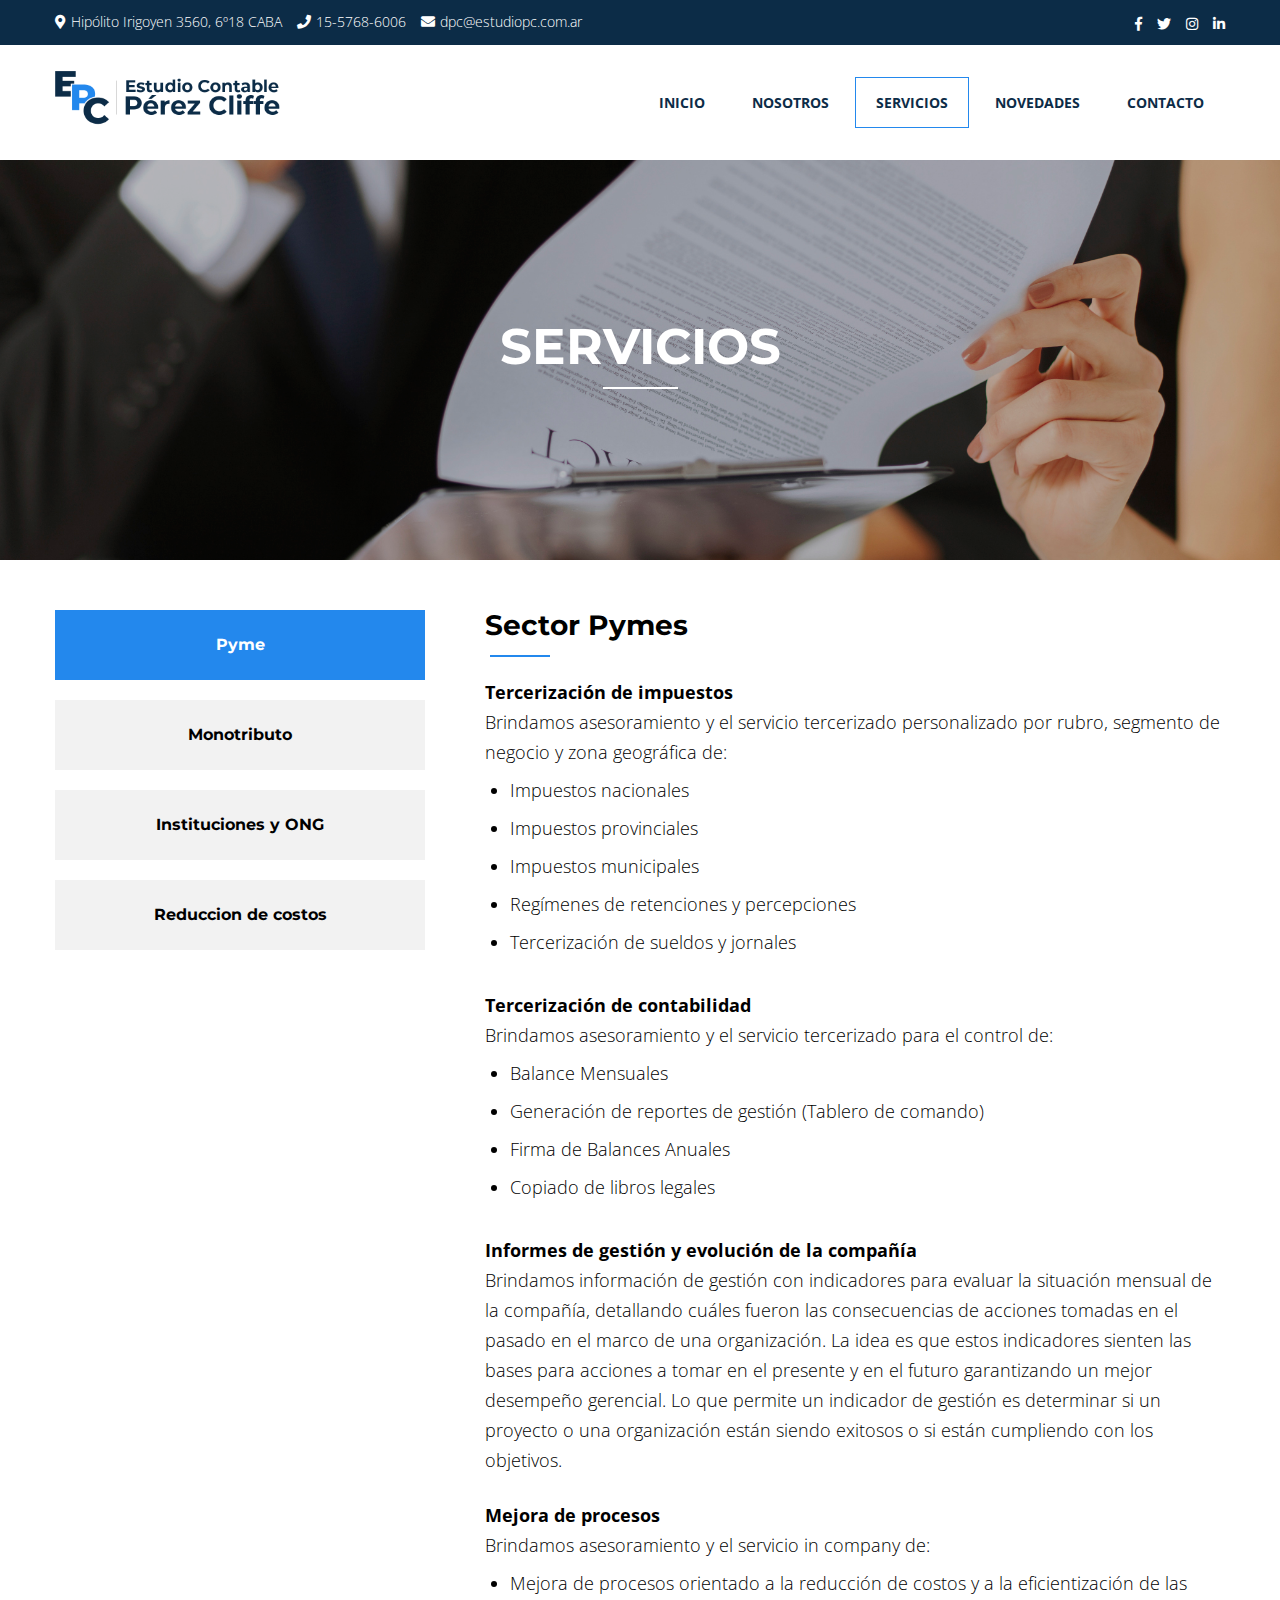
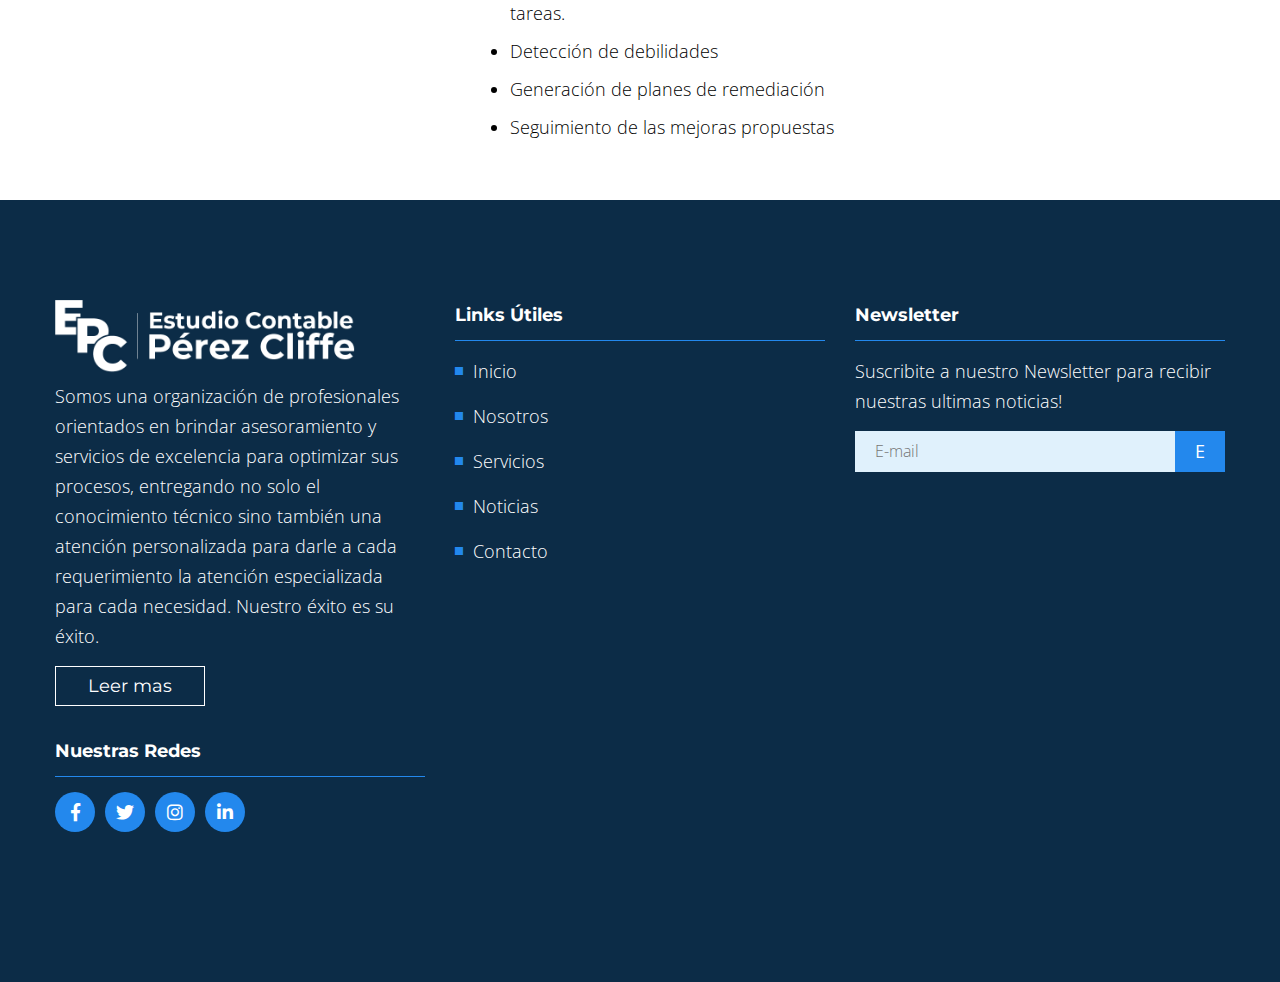
==== servicios.html @ 59e6fc66 "U" ====
<!DOCTYPE html>
<html lang="es">
<head>
    <meta charset="UTF-8">

    <meta name="viewport" content="width=device-width, initial-scale=1.0, maximum-scale=1.0, user-scalable=no, minimal-ui">
    <meta http-equiv="X-UA-Compatible" content="ie=edge">
    <link rel="stylesheet" type="text/css" href="assets/css/normalize.css">
    <link rel="stylesheet" type="text/css" href="assets/css/reset-styles.css">  
    <link rel="stylesheet" type="text/css" href="assets/css/styles.css">
    <link href="https://fonts.googleapis.com/css?family=Montserrat:400,700" rel="stylesheet">
    <link href="https://fonts.googleapis.com/css?family=Open+Sans:300,400,700" rel="stylesheet">
    <link rel="stylesheet" href="assets/fonts/font-awesome/css/all.css">
    <link rel="icon" href="assets/img/favicon.png">
    <title>Novedades | Estudio Contable Pérez Cliffe</title>
</head>
<body>

    <!--**************************************************
                        TOPBAR
    ******************************************************-->
    <div class="topbar" id="top">
        <div class="container">
            <div class="topbar-content">
                <ul class="topbar-contact">
                    <li><i class="fas fa-map-marker-alt"></i>Hipólito Irigoyen 3560, 6º18 CABA</li>
                    <li><i class="fas fa-phone"></i>15-5768-6006</li>
                    <li><i class="fas fa-envelope"></i>dpc@estudiopc.com.ar</li>
                </ul>
                <ul class="topbar-social">
                    <li><a href="#"><i class="fab fa-facebook-f"></i></a></li>
                    <li><a href="#"><i class="fab fa-twitter"></i></a></li>
                    <li><a href="#"><i class="fab fa-instagram"></i></a></li>
                    <li><a href="#"><i class="fab fa-linkedin-in"></i></a></li>
                </ul>
            </div>
        </div>
    </div> 
 

     <!--**************************************************
                            HEADER
    	******************************************************-->
    
    <header class="nav">
        <div class="container">
            <div class="header-content">
                <div class="header-logo">
                    <a href="index.html"><img src="assets/img/logo.png" alt="logo"></a>                    
                </div>
                <div id="trigger" class="menu-btn">
                    <i class="fas fa-bars"></i>
                </div>
                

                <nav class="nav-desk">
                    <ul>
                        <li><a href="index.html #top">Inicio</a></li>
                        <li><a href="index.html #nosotros">Nosotros</a></li>
                        <li class="active"><a href="index.html #servicios">Servicios</a></li>
                        <li><a href="index.html #novedades" >Novedades</a></li>
                        <li><a href="index.html #contacto">Contacto</a></li>
                    </ul>
                </nav>
            </div>
        </div>
    </header>

    <nav class="nav-phone">
        <ul>
            <li><a href="index.html #top">Inicio</a></li>
            <li><a href="index.html #nosotros" >Nosotros</a></li>
            <li><a href="index.html #servicios">Servicios</a></li>
            <li><a href="index.html #novedades">Novedades</a></li>
            <li><a href="index.html #contacto" >Contacto</a></li>
        </ul>
    </nav>
    <!--**************************************************
                              MAIN
    	******************************************************-->
    <main>
        <div class="service-page-title-bg">
            <div class="container">
                <div class="page-title">
                    <h1>Servicios</h1>
                    <div class="page-title-line"></div>
                </div>
            </div>
        </div>

        <section class="section-space-news-page">
            <div class="container">
                <div class="service-page-content">
                    <div class="service-selector">
                        <ul class="service-tabs">
                            <li><a href="#tab1">Pyme</a></li>
                            <li><a href="#tab2">Monotributo</a></li>
                            <li><a href="#tab3">Instituciones y ONG</a></li>
                            <li><a href="#tab4">Reduccion de costos</a></li>
                        </ul>
                    </div>

                    <div class="articles-content">                    
                        <article id="tab1">
                            <div class="sector-title">
                                <h2>Sector Pymes</h2>
                                <div class="sector-page-title-line"></div>
                            </div>

                            <div class="sector-page-text">
                                <div>
                                    <p><strong>Tercerización de impuestos<br></strong></p>
                                    <p>Brindamos asesoramiento y el servicio tercerizado personalizado por rubro,
                                    segmento de negocio y zona geográfica de:
                                    </p>
                                    <ul>
                                        <li>Impuestos nacionales</li>
                                        <li>Impuestos provinciales</li>
                                        <li>Impuestos municipales</li>
                                        <li>Regímenes de retenciones y percepciones</li>
                                        <li>Tercerización de sueldos y jornales</li>
                                    </ul>
                                </div>   

                                <div>
                                    <p><strong>Tercerización de contabilidad<br></strong></p>
                                    <p>Brindamos asesoramiento y el servicio tercerizado para el control de:</p>
                                    <ul>
                                        <li>Balance Mensuales</li>
                                        <li>Generación de reportes de gestión (Tablero de comando)</li>
                                        <li>Firma de Balances Anuales</li>
                                        <li>Copiado de libros legales</li>
                                    </ul>
                                </div>

                                <div>
                                    <p><strong>Informes de gestión y evolución de la compañía<br></strong></p>
                                    <p>Brindamos información de gestión con indicadores para evaluar la situación mensual de la compañía, detallando cuáles fueron las consecuencias de acciones tomadas en el pasado en el marco de una organización. La idea es que estos indicadores sienten las bases para acciones a tomar en el presente y en el futuro garantizando un mejor desempeño gerencial.
                                    Lo que permite un indicador de gestión es determinar si un proyecto o una organización están siendo exitosos o si están cumpliendo con los objetivos.
                                    </p>                          
                                </div>   

                                <div>
                                    <p><strong>Mejora de procesos<br></strong></p>
                                    <p>Brindamos asesoramiento y el servicio in company de:</p> 
                                    <ul>
                                        <li>Mejora de procesos orientado a la reducción de costos y a la eficientización de las tareas.</li>
                                        <li>Detección de debilidades</li>
                                        <li>Generación de planes de remediación</li>
                                        <li>Seguimiento de las mejoras propuestas</li>
                                    </ul>
                                </div> 




                            </div>
                        </article>


                        <article id="tab2">
                            <div class="sector-title">
                                <h2>Sector Monotributo</h2>
                                <div class="sector-page-title-line"></div>
                            </div>
                            <div class="sector-page-text">
                                <div>
                                    <p>Brindamos atención personalizada y especializada en todos los temas concernientes a la problemática del monotributista en Argentina.</p>
                                    <ul>
                                        <li>Altas y recategorizaciones</li>
                                        <li>Liquidación de impuestos</li>
                                        <li>Atención de inspecciones</li>
                                    </ul>
                                </div>                           
                            </div>
                        </article>

                        <article id="tab3">
                            <div class="sector-title">
                                <h2>Sector Instituciones y ONG</h2>
                                <div class="sector-page-title-line"></div>
                            </div>
                            <div class="sector-page-text">                               
                                <div>
                                    <p>Brindamos un servicio especializado en la atención de entidades y organismos sin fines de lucro, ofreciendo los siguientes servicios</p>
                                    <ul>
                                        <li>Altas de instituciones</li>
                                        <li>Balances anuales</li>
                                        <li>Presentaciones</li>  
                                        <li>Informes de gestión de la evolución de la organización</li> 
                                    </ul>
                                </div>                           
                            </div>    
                        </article>

                        <article id="tab4">
                            <div class="sector-title">
                                <h2>Sector Reduccion de Costos</h2>
                                <div class="sector-page-title-line"></div>
                            </div>
                            <div class="sector-page-text">                       
                                <div>
                                    <ul>
                                        <li>Revisión de auditoría interna con orientación a la reducción de costos ocultos de la operación diaria. Efectividad comprobable en 60 días.</li>
                                        <li>Reducción del gasto mensual de Cargas Sociales. Efectividad comprobable en 40 días.</li>
                                    </ul>
                                </div>                           
                            </div>    
                        </article>
                    </div>  
                </div>      
                
            </div>
        </section> 

    </main>

    <!--**************************************************
                              FOOTER
        ******************************************************-->    

    <footer class="footer section-space">
        <div class="container">
            <div class="footer-content">
                <div class="footer-about">
                    <img src="assets/img/logo-footer.png" alt="logo-footer">
                    <p class="footer-p">Somos una organización de profesionales orientados en brindar asesoramiento y servicios de excelencia para optimizar sus procesos, entregando no solo el conocimiento técnico sino también una atención personalizada para darle a cada requerimiento la atención especializada para cada necesidad. Nuestro éxito es su éxito.</p>
                    <a href="#" class="footer-more-btn">Leer mas</a>
                </div>

                <div class="footer-nav">
                    <h5 class="footer-title">Links Útiles</h5>
                    <div class="footer-title-line"></div>
                    <ul>
                        <li><i class="fas fa-square-full"></i><a href="#top">Inicio</a></li>
                        <li><i class="fas fa-square-full"></i><a href="#nosotros">Nosotros</a></li>
                        <li><i class="fas fa-square-full"></i><a href="#servicios">Servicios</a></li>
                        <li><i class="fas fa-square-full"></i><a href="#noticias">Noticias</a></li>
                        <li><i class="fas fa-square-full"></i><a href="#contacto">Contacto</a></li>
                    </ul>
                </div>

                <div class="footer-suscribe">
                    <h5 class="footer-title">Newsletter</h5>
                    <div class="footer-title-line"></div>
                    <p class="footer-p">Suscribite a nuestro Newsletter para recibir nuestras ultimas noticias!</p>
                    <form action="#" method="post" class="footer-email">
                        <input type="text" name="email" value="" required placeholder="E-mail" class="input-form-place input-form-mail">
                        <input type="submit" name="enviar" value="E" class="input-form-send">                        
                    </form>
                </div>

                <div class="footer-social">
                    <h5 class="footer-title">Nuestras Redes</h5>
                    <div class="footer-title-line"></div>
                    <ul>
                        <a href=""><li><i class="fab fa-facebook-f"></i></li></a>
                        <a href=""><li><i class="fab fa-twitter"></i></li></a>
                        <a href=""><li><i class="fab fa-instagram"></i></li></a>
                        <a href=""><li><i class="fab fa-linkedin-in"></i></li></a>
                    </ul>
                </div>
            </div>            
        </div>
    </footer>

    <script src="assets/js/jquery-3.3.1.js"></script>
    <script src="assets/js/slidereveal.js"></script>
    <script src="assets/js/main.js"></script>

</body>
</html>
---- assets/css/styles.css ----
/*================== GENERAL STYLES ===================*/
*{
    -webkit-box-sizing: border-box;
    -moz-box-sizing: border-box;
    box-sizing: border-box;
}

body, p{
    font-family: 'Open Sans', sans-serif;
    font-size: 16px;
    line-height: 25px;
    font-weight: 300;
}

h1,h2,h3,h4,h5,a{
    font-family: 'Montserrat', sans-serif;
    font-weight: 700;
}

a{
    text-decoration: none;
}

strong{
    font-weight: bold;
}

input, textarea {
    -webkit-appearance: none;
    -webkit-border-radius: 0;
    border-radius: 0;
}

.container{
    max-width: 480px;
    margin-right: auto;
    margin-left: auto;
    padding-left: 15px;
    padding-right: 15px;
}

.section-space{
    padding: 40px 0 80px 0;
}

.section-title h2{
    font-size: 24px;
    text-align: center;
}

.title-line{
    border: 1px solid #2388ED;
    width: 40px;
    margin-left: auto;
    margin-right: auto;
    margin-top: 15px;
    margin-bottom: 30px;
}

.section-description{
    margin-bottom: 15px;
    text-align: center;
}

.btn-more-border{
    display: flex;
    align-items: center;
    justify-content: center;
    border: 2px solid #2388ED;
    width: 150px;
    height: 40px;    
}

.btn-more-solid{
    display: flex;
    align-items: center;
    justify-content: center;
    background-color: #2388ED;
    font-size: 16px;
    font-weight: 700;
    width: 150px;
    height: 40px;
    text-transform: uppercase;
    color: #fff;
}

.bg-grey{
    background-color: rgba(0,0,0,0.02);
}

@media screen and (min-width: 768px){
    .container{
        max-width: none;
        width: 768px;
    }
}

@media screen and (min-width: 992px){
    .container{
        width: 992px;
    }

    .section-space{
        padding: 80px 0 120px 0; 
    }

    .section-title h2{
        font-size: 36px; 
    }
    
    .title-line{
        width: 50px;
        margin-top: 30px;
        margin-bottom: 40px;
    }

    .section-description{
        margin-bottom: 50px;
    }
}

@media screen and (min-width: 1200px){
    body, p{
        font-size: 18px;
        line-height: 30px;
    }

    .container{
        width: 1200px;
    }

    .section-space{
        padding: 100px 0 150px 0;
    }

    .section-title h2{
        font-size: 50px;
    }
    
    .title-line{
        width: 75px;
        margin-bottom: 60px;
    }

    .btn-more-border, .btn-more-solid{
        width: 270px;
        height: 50px;    
    }
}

/*================== TOPBAR ===================*/

.topbar{
    display:none;
}

.topbar-social a{
    font-weight: 400;
}

@media screen and (min-width: 768px){
    .topbar{
        background-color: #0C2C47;
        display:inline-block;
        width: 100%;
        height: 40px;
        display: flex;
        align-items: center;             
    }
    
    .topbar-content{
        display: flex;
        flex-direction: row;
        justify-content: space-between;       
    }
    
    .topbar-contact, .topbar-social{
        display: flex;
        flex-direction: row;
    }

    .topbar-contact li, .topbar-social li i{
        color: #fff;
        font-size: 14px;
    }

    .topbar-contact li{
        margin-right: 15px;
    }

    .topbar-contact li i{
        margin-right: 5px;
    }

    .topbar-social li i{
        margin-left: 15px;
    }
}

@media screen and (min-width: 768px){
    .topbar{
        height: 45px;                    
    }
}

/*================== HEADER ===================*/

/*EN VERSION CELULAR ESTA TODO NORMAL, LA ALTURA DEL HEADER ES CONTROLADA POR EL ".HEADER-CONTENT", TODO CAMBIA A LOS 768PX; DONDE LA ALTURA VA A SER CONTROLADA POR "HEADER"*/

header{
    width: 100%;
    background: #fff;
}

.header-content{
    width: 100%;
    height: 80px;
    display: flex;
    flex-direction: row;
    align-items: center;
    justify-content: space-between;
}

.header-logo img{
    width: 150px
}

.menu-btn i{
    font-size: 30px;
    color: #2388ED;
    cursor: pointer;
}

.nav-phone ul{
    background: #0C2C47;
    height: 100%;
    width: 100%;
    padding-top: 30px;
 }
  
.nav-phone li{
    border-bottom: 1px solid rgba(255,255,255,0.3);
}

.nav-phone li:last-child{
    border-bottom: 1px solid rgba(255,255,255,0)
}

.nav-phone ul li a{
    font-size: 16px;
    font-family: 'Open Sans', sans-serif;
    font-weight: 700;
    color: #fff;
    display: block;
    padding: 15px 0;
    padding-left: 20px;
    transition: all .5s;
    text-transform: uppercase;
}

.nav-desk{
    display: none;
}

@media screen and (min-width: 768px){
    header{
        height: 100px;
        display: flex;
        align-items: center;
        transition: all 0.5s;
    }

    .header-content{
        height: 100%;
    }

    .header-logo img{
        width: 225px
    }
}

@media screen and (min-width: 992px){

    header{
        height: 115px;
    }
    /*.header-content{
        height: 115px;
    }*/

    .menu-btn i{
        display: none;
    }

    .nav-desk{
        display: inline-block;
    }

    .nav-desk ul{
        display: flex;
        flex-direction: row;
    }

    .nav-desk ul li{
        margin-left: 5px;
    }

    .nav-desk ul li a{
        font-size: 14px;
        font-family: 'Open Sans', sans-serif;
        color: #0C2C47;
        text-transform: uppercase;
        padding: 15px 20px;
        transition: all 0.5s;
        border: 1px solid rgba(35, 136, 237, 0);
    }

    .nav-desk ul li a:hover{
        background-color: aliceblue;
       /* border: 1px solid #2388ED;*/
    }

    .active>a{
        border: 1px solid rgba(35, 136, 237, 1)!important;    
    }
}

.sticky {
    position: fixed;
    width: 100%;
    left: 0;
    top: 0;
    z-index: 100;
    border-top: 0;
    height: 80px;
    box-shadow: 0 2px 10px rgba(0,0,0,0.08);
}

/*================== SLIDER ===================*/

.slide-bg{
    background: url('../img/slides/slide-bg.jpg');
    width: 100%;
    height: 480px;
    background-position: center;
    background-size: cover;
    display: flex;
    align-items: center;
    justify-content: center;
}

.slide-bg-content{
    display: flex;
    flex-direction: column;
    align-items: center;
}

.slide-bg-content h1{
    font-size: 28px;
    text-align: center;
    line-height: 35px;
    margin: 5px 0 30px 0;
}

.slide-bg-content span{
    font-size: 40px;
}

.slide-bg-content p{
    font-size: 18px;
    text-align: center;
    line-height: 25px;
}

@media screen and (min-width: 768px){
    .slide-bg-content h1{
        font-size: 36px;
        line-height: 40px;
    }
    
    .slide-bg-content span{
        font-size: 42px;
    }
}

@media screen and (min-width: 1200px){
    .slide-bg{
        height: 700px;
    }

    .slide-bg-content h1{
        font-size: 70px;
        line-height: 80px;
        margin: 30px 0 60px 0;
    }

    .slide-bg-content span{
        font-size: 80px;
    }

    .slide-bg-content p{
        font-size: 28px;
    }

    .slide-bg-content a{
        font-size: 18px;
    }
}

/*================== ABOUT US ===================*/

.about-content .about-title h3{
    font-size: 18px;
    margin: 30px 0 15px 0;
}

.about-content .about-p{
    margin: 0 0 30px 0;
}

.about-content .btn-more-border{
    margin: auto;
}

.about-content .btn-more-border{
    color: #2388ED;
    text-transform: uppercase;
}

.about-img img{
    width: 100%;
}

@media screen and (min-width: 768px){
    .about-content{
        display: grid;
        grid-template-columns: 354px 354px;
        grid-column-gap: 30px;
    }

    .about-content .about-title h3{
        margin: 0;
    }

    .about-content .about-p{
        margin: 0;
    }
    
    .about-img{
        grid-column: 2;
        grid-row: 1 / span 3;
        margin: auto;
    }
    
    .about-content .btn-more-border{
        margin: 0;
    }
}

@media screen and (min-width: 992px){
    .about-content{
        grid-template-columns: 466px 466px;
    }

    .about-content .about-title{
        align-self: end;
    }

    .about-content .about-p{
        align-self: center;
    }

    .about-content .btn-more-border{
        align-self: start;
    }
}

@media screen and (min-width: 1200px){
    .about-content{
        grid-template-columns: 1fr 1fr;
    }

    .about-content .about-title h3{
        font-size: 28px;
    }

    .about-content .btn-more-border a{
        font-size: 16px;
    }
}

/*================== SERVICES ===================*/ 

.service-box{
    display: flex;
    flex-direction: column;
    align-items: center;
    text-align: center;
    border: 1px solid #2388ED;
    padding: 25px;
    margin-bottom: 15px;
    cursor: pointer;
}

.service-icon img{
    width: 58px;
}

.service-line-separate{
    border-bottom: 1px solid #2388ED;
    width: 100px; 
    margin: 10px 0;
}

.service-box h4{
    font-size: 18px;
    line-height: 20px;
    color: black;
}

.service-box p{
    display: none;
}

@media screen and (min-width: 768px){
    .service-content{
        display: flex;
        flex-direction: column;        
    }

    .service-row-one{
        display: grid;
        grid-template-columns: 32% 32% 32%;
        grid-column-gap: 15px;
    }

    .service-row-two{
        display: grid;
        grid-template-columns: 32% 32% 32%;
        grid-column-gap: 15px;
    }
}

@media screen and (min-width: 992px){
    .service-row-one, .service-row-two{
        grid-template-columns: 1fr 1fr 1fr;
        grid-column-gap: 15px;
    }

    .service-box{
        padding: 0 40px;
        height: 310.66px;
        justify-content: center;
        transition: all 0.5s;
        overflow: hidden;
        position: relative;
    }   
    
    .service-icon img{
        width: 80px;
        transition: all 0.4s;
    }

    .service-line-separate{
        width: 150px; 
        margin: 20px 0;
        transition: all 0.4s;
    }    

    .service-box h4{
        transition: all 0.4s;
    }

    .service-box p{
        position: absolute;
        display: inline-block;
        font-size: 14px;
        line-height: 20px;
        margin-top: 20px;
        transform: translateY(150px);
        color: transparent;
        transition: all 0.5s;
    }
    
    .service-box:hover{
        background-color: #fff;
        /*box-shadow: 0 5px 8px 0 rgba(0,0,0,0.2);*/
    }

    .service-box:hover .service-icon img{
        transform: translateY(-50px);
        transition-timing-function: ease-in-out;
    }

    .service-box:hover .service-line-separate{
        transform: translateY(-50px);
        transition-timing-function: ease-in-out
    }

    .service-box:hover h4{
        transform: translateY(-50px);
        transition-timing-function: ease-in-out
    }

    .service-box:hover p{   
        color: black;    
        transform: translateY(60px);         
    }
}

@media screen and (min-width: 1200px){
    .service-row-one, .service-row-two{
        grid-column-gap: 30px;
    }

    .service-row-one{
        margin-bottom: 30px;
    }

    .service-box{
        height: 370px;
        margin-bottom: 0;
        padding: 0 70px;
    }

    .service-line-separate{
        width: 175px; 
    }
}   

/*================== NEWS ===================*/

.news-content{
    margin-bottom: 30px;
}

.news-box{
    -webkit-box-shadow:inset 0px 0px 0px 1px rgba(0,0,0,0.1);
    -moz-box-shadow:inset 0px 0px 0px 1px rgba(0,0,0,0.1);
    box-shadow:inset 0px 0px 0px 1px rgba(0,0,0,0.1);
    margin-bottom: 20px;
}

.news-text{
    padding: 5px 10px 25px 10px;
}

.news-content .news-box img{
    width: 100%;
}

.news-content .news-box .news-text span{
    font-size: 14px;
    text-transform: uppercase;
}

.news-content .news-box .news-text h5{
    font-size: 18px;
    margin: 10px 0 10px 0;
}

.news-content .news-box .news-text h5 a{
    color: black;     
}

.news-content .news-box .news-text p{
    font-size: 16px;
    line-height: 25px;
}

.news-share{
    background-color: rgba(0,0,0,0.02);
    padding: 5px 10px;
    border-bottom: 2px solid #2388ED;
}

/*.news-content .news-box img:hover .news-share{
    border-bottom: 2px solid #2388ED;   
}REVISAR!!!*/

.news-share i{
    font-size: 14px;
    color: #2388ED;
    margin-right: 10px; 
}

.news-share a{
    font-family: 'Open Sans', sans-serif;
    color: #2388ED;
    font-weight: 700;
    padding-left: 10px;
    float: right;
}

.news-share span{
    font-family: 'Open Sans', sans-serif;
    color: black;
    font-size: 14px; 
    margin-left: 5px;
    font-weight: 400; 
}

.news-more-btn{
    margin: auto;
}

.news-more-btn{
    color: #2388ED;
    text-transform: uppercase;  
}

@media screen and (min-width: 768px){
    .news-content{
        display: grid;
        grid-template-columns: 354px 354px;
        grid-column-gap: 30px;
    }

    .news-box{
        margin-bottom: 30px;
    }

    .news-box:last-child{
        margin-bottom: 0;
    }    

    .news-text{
        height: 175px;
    }
}

@media screen and (min-width: 992px){
    .news-content{
        display: grid;
        grid-template-columns: 1fr 1fr 1fr;
        grid-column-gap: 30px;
        margin-bottom: 50px; 
    }

    .news-box{
        margin-bottom: 0;
    }

    .news-text{
        height: 200px;
    }
}

@media screen and (min-width: 1200px){
    .news-text{
        height: 187px;
    }

    .news-more-btn a{
        font-size: 16px;
    }  
    
    .news-share a{
        font-size: 16px;
    }
}

/*================== CONTACT ===================*/

.form-contact{
    display: flex;
    flex-direction: column;
    align-items: center;  
    margin-top: 15px;
}

.form-contact [name="mensaje"]{
    resize: none;
}

.form-contact [name="nombre"], .form-contact [name="email"], .form-contact [name="mensaje"]{
    width: 100%;
    margin-bottom: 15px;
    font-family: 'Open Sans', sans-serif;
    font-size: 16px;
    font-weight: 300;
    background-color: rgba(0,0,0,0);
    border-style: none;
    padding: 10px 0 20px 0;
    -webkit-border-bottom: 1px solid black;
    border-bottom: 1px solid black;
    transition: border 0.5s;
}

.form-contact [name="nombre"]:focus, .form-contact [name="email"]:focus, .form-contact [name="mensaje"]:focus{
    outline-color: rgba(0,0,0,0);
    border-bottom: 1px solid #2388ED;
}

.form-contact [type="submit"]{
    background-color: #2388ED;
    font-family: 'Montserrat', sans-serif;
    font-size: 16px;
    font-weight: 700;
    width: 150px;
    height: 40px;
    text-transform: uppercase;
    color: #fff;
    border-style: none;
    cursor: pointer;
}

@media screen and (min-width:768px){
    .contact-content{
        display: grid;
        grid-template-columns: 354px 354px;
        grid-column-gap: 30px;

    }

    .contact-content .section-description p{
        padding-top: 20px;
        text-align: right;
    }

    .form-contact{
        align-items: flex-end;
        margin-top: 0;
    }
} 

@media screen and (min-width: 992px){
    .contact-content{
        grid-template-columns: 1fr 1fr;
    }

    .form-contact [type="submit"]{
        margin-top: 35px;
    }
}

@media screen and (min-width: 1200px){
    .form-contact [type="submit"]{
        width: 270px;
        height: 50px;
    }
}


/*================== FOOTER ===================*/

.footer{
    background-color: #0C2C47;
}

.footer-content{
    display: grid;
    grid-row-gap: 30px;
}

.footer-about img{
    width: 250px;
}

.footer-title{
    font-size: 18px;
    color: #fff;
}

.footer-title-line{
    border-bottom: 1px solid #2388ED;
    width: 100%;
    margin-top: 10px;  
    margin-bottom: 15px;
}   

.footer-p{
    color: #fff;
}

.footer-about .footer-more-btn{
    display: flex;
    align-items: center;
    justify-content: center;
    border: 1px solid #fff;
    color: #fff;
    font-weight: 400;
    width: 150px;
    height: 40px;
    margin-top: 15px;
}

.footer-nav i{
    font-size: 8px;
    color: #2388ED;
    margin-right: 10px;
}

.footer-nav ul li{
    margin-bottom: 15px;  
    display: flex;
    align-items: center;  
}

.footer-nav ul li:last-child{
    margin-bottom: 0;
}

.footer-nav ul li a{
    color: #fff;
    font-family: 'Open Sans', sans-serif;
    font-weight: 300;
    font-size: 18px;  
}

.footer-email{
    display: flex;
    flex-direction: row;
    margin-top: 15px;
    width: 100%;
}

.footer-email [name="email"]{
    font-family: 'Open Sans', sans-serif;
    font-size: 16px;
    font-weight: 300; 
    background-color: #e0f1fc;
    border-style: none;
    padding: 10px 0 10px 20PX;
    width: 100%;
}

.footer-email [name="email"]:focus{
    outline-color: rgba(0,0,0,0);
}

.footer-email [name="enviar"]{
    background-color: #2388ED;
    color: #fff;
    border-style: none;
    padding: 10px 20px 10px 20px;
    position: relative;
}

.footer-social ul{
    display: grid;
    grid-template-columns: 50px 50px 50px 50px;
}

.footer-social ul li{
    background-color: #2388ED;
    width: 40px;
    height: 40px;
    border-radius: 50%;
    display: flex;
    align-items: center;
    justify-content: center;
}

.footer-social li i{
    color: #fff;
    font-size: 18px;
    font-weight:300; 
}

@media screen and (min-width: 768px){
    .footer-content{
        grid-template-columns: 354px 354px;
        grid-column-gap: 30px;
    }

    .footer-about img{
        width: 300px;
    }
}

@media screen and (min-width: 992px){
    .footer-content{
        grid-template-columns: 1fr 1fr 1fr;
    }   
}


/*================== GENERAL PAGES DETAILS STYLES ===================*/

.page-title h1{
    color: #fff; 
    font-size: 28px;
    text-transform: uppercase;
}

.page-title-line{
    border-bottom: 2px solid #fff;
    width: 40px;
    margin-left: auto;
    margin-right: auto;
    margin-top: 15px;
}

@media screen and (min-width: 992px){
    .page-title h1{
        font-size: 40px;
    }

    .page-title-line{
        width: 60px;
        margin-top: 25px;
    }
}

@media screen and (min-width: 1200px){
    .page-title h1{
        font-size: 50px;
    }

    .page-title-line{
        width: 75px;
        margin-top: 25px;
    }
}


/*================== ABOUT PAGE STYLE ===================*/

.about-page-title-bg{
    background: url('../img/about-page/about-page-bg.jpg');
    width: 100%;
    height: 150px;
    background-position: center;
    background-size: cover;
    display: flex;
    align-items: center;
    justify-content: center;
}

.page-title{
    text-align: center;
}

.about-page-content{
    display: grid;
    grid-row-gap: 20px;    
}

.about-page-content h2{
    font-size: 20px;
}

.about-page-title-line{
    border-bottom: 2px solid #2388ED;
    width: 40px;
    margin: 10px 0 10px 5px;
}

.about-page-content figure img{
    width: 100%; 
}

.values-page-text p{
    padding-left: 15px; 
    margin-bottom: 8px;
}

@media screen and (min-width: 768px){
    .about-page-title-bg{        
        height: 200px;     
    }

    .about-page-content{
        grid-template-columns: 354px 354px;
        grid-column-gap: 30px;
        grid-row-gap: 40px;
    }

    .about-page-text{
        grid-column: 1;
        align-self: center;
    }

    .about-page-img-1{
        grid-column: 2;
        grid-row: 1;
        align-self: start;
    }

    .mission-page-text{
        grid-column: 2;
        grid-row: 2;
    }

    .about-page-img-2{
        grid-column: 1;
        grid-row: span 2 / span 3;
        align-self: center;
    }

    .vision-page-text{
        grid-column: 2;
        grid-row: 3;
    }

    .values-page-text{
        grid-column: 1 / span 2;
        grid-row: 4; 
    }

    .values-page-text p{
        margin-bottom: 12px;
    }
}

@media screen and (min-width: 992px){
    .about-page-title-bg{        
        height: 280px;     
    }

    .about-page-content{
        grid-template-columns: 466px 466px;
    }

    .mission-page-text {
        align-self: end;
    }
}

@media screen and (min-width: 1200px){
    .about-page-title-bg{        
        height: 400px;     
    }

    .about-page-content{
        grid-template-columns: 1fr 1fr;
        grid-row-gap: 50px; 
    }

    .about-page-content h2{
        font-size: 28px;  
    }

    .about-page-title-line{
        border-bottom: 2px solid #2388ED;
        width: 60px;
        margin: 15px 0 20px 5px;
    }
}

/*================== NEWS PAGE STYLE (NOTICIAS EN GRID Y PAGINACION)===================*/
.news-page-title-bg{
    background: url('../img/news-grid-page/news-page-bg.jpg');
    width: 100%;
    height: 150px;
    background-position: bottom;
    background-size: cover;
    display: flex;
    align-items: center;
    justify-content: center;
}

.news-page-content{
    display: grid;
    grid-row-gap: 30px;
}

.news-page-box{
    -webkit-box-shadow:inset 0px 0px 0px 1px rgba(0,0,0,0.1);
    -moz-box-shadow:inset 0px 0px 0px 1px rgba(0,0,0,0.1);
    box-shadow:inset 0px 0px 0px 1px rgba(0,0,0,0.1);
}

.news-page-text{
    padding: 5px 10px 25px 10px;
}

.news-page-content .news-page-box img{
    width: 100%;
}

.news-page-content .news-page-box .news-page-text span{
    font-size: 14px;
    text-transform: uppercase;
}

.news-page-content .news-page-box .news-page-text h5{
    font-size: 18px;
    margin: 10px 0 10px 0;
}

.news-page-content .news-page-box .news-page-text h5 a{
    color: black;     
}

.news-page-content .news-page-box .news-page-text p{
    font-size: 16px;
    line-height: 25px;
}

.news-page-share{
    background-color: rgba(0,0,0,0.02);
    padding: 5px 10px;
    border-bottom: 2px solid #2388ED;
}

.news-page-share i{
    font-size: 14px;
    color: #2388ED;
    margin-right: 10px; 
}

.news-page-share span{
    font-family: 'Open Sans', sans-serif;
    color: black;
    font-size: 14px; 
    margin-left: 5px;
    font-weight: 400; 
}

.news-page-share a{
    font-family: 'Open Sans', sans-serif;
    color: #2388ED;
    font-weight: 700;
    padding-left: 10px;
    float: right;
    font-size: 16px;
}

.page-pagination{
    display: flex;
    flex-direction: row;
    align-items: center;
    justify-content: center;
    margin-top: 50px; 
}

.page-pagination a{
    font-family: 'Open Sans', sans-serif;
    font-weight: 400;
    color: rgba(0,0,0,0.9);
    border: 1px solid rgba(0,0,0,0.2);
    padding: 5px 12px;
    font-size: 18px;
}

.page-pagination ul{
    display: flex;
    flex-direction: row;
}

.page-pagination ul li{
    margin-right: 10px;
}

.page-pagination ul li:last-child{
    margin-right: 0;        
}

.page-pagination-active a{
    border: 1px solid #2388ED;
    background-color: #2388ED;
    color: #fff;
}

@media screen and (min-width: 768px){
    .news-page-title-bg{        
        height: 200px;     
    }

    .news-page-content{
        grid-template-columns: 354px 354px;
        grid-column-gap: 30px;
        grid-row-gap: 30px;
    }

    .news-page-text{
        height: 175px;
    }
}


@media screen and (min-width: 992px){
    .news-page-title-bg{        
        height: 280px;     
    }

    .news-page-content{
        grid-template-columns: 1fr 1fr 1fr;
        grid-column-gap: 30px;
        grid-row-gap: 45px;
    }

    .news-page-text{
        height: 200px;
    }
}

@media screen and (min-width: 1200px){
    .news-page-title-bg{        
        height: 400px;     
    }

    .news-page-text{
        height: 187px;
    }
}


/*================== NEWS DETAILS PAGE STYLE (SINGLE PAGE) (PAGINA ESTILOS DE NOTICIAS INVIVIDUALES)===================*/  
.news-details-date span{
    text-transform: uppercase;
    font-size: 14px; 
}

.news-details-title h2{
    font-size: 22px;
}   
.news-details-line-title{
    border-bottom: 2px solid #2388ED;
    width: 100%;
    margin: 15px 0;
}

.post-img img{
    width: 100%;
    margin-bottom: 15px; 
}

.news-details-text p{
    margin-bottom: 15px; 
}


.section-space-news-page{
    padding: 20px 0 20px 0;
}
 


@media screen and (min-width:768px){
    .news-details-title h2{
        font-size: 24px;
    }   
}

@media screen and (min-width:992px){
    .section-space-news-page{
        padding: 50px 0 50px 0; 
    }

    .news-details-title h2{
        font-size: 32px;
    }   
}



/*================== PAGINA DE SERVICIOS DETALLES ===================*/ 

.service-page-title-bg{
    background: url('../img/service-page/service-page-bg.jpg');
    width: 100%;
    height: 150px;
    background-position: center;
    background-size: cover;
    display: flex;
    align-items: center;
    justify-content: center;
}

.service-page-content{
    display: grid;
    grid-row-gap: 10px;  
}

/*INICIO SELECTORES*/

.service-tabs li a{
    display: block;
    background: rgba(0,0,0,0.05);
    text-align: center;
    padding: 10px 0;
    margin-bottom: 10px;
    cursor: pointer;
    font-weight: bold;
    font-size: 16px;
    color: black;
}

.tab-active{
    background: #2388ED !important;
    color: #fff !important;
}  

/*FIN SELECTORES*/

.sector-title h2{
    font-size: 20px;
}

.sector-page-title-line{
    border-bottom: 2px solid #2388ED;
    width: 40px;
    margin: 10px 0 10px 5px;
}

.sector-page-text{
    display: grid;
    row-gap: 25px;
}

.sector-page-text ul{
    list-style: disc;
    margin-left: 25px;
}

.sector-page-text li{ /*service-page-content es el PADRE de toda la pagina*/
    margin: 8px 0;
}




@media screen and (min-width: 768px){
    
    .service-page-title-bg{
        height: 200px;     
    }

    .service-page-content{
        display: grid;
        grid-template-columns: 1fr 2fr;
        grid-column-gap: 30px;
    }
}

@media screen and (min-width: 992px){
    .service-page-title-bg{     
        height: 280px;     
    }
}

@media screen and (min-width: 1200px){

    /*NUEVO*/

    .service-tabs li a{
        display: block;
        background: rgba(0,0,0,0.05);
        text-align: center;
        padding: 20px 0;
        margin-bottom: 20px;
        cursor: pointer;
        font-weight: bold;
        font-size: 16px;
        color: black;
    }

    .tab-active{
        background: #2388ED !important;
        color: #fff !important;
    }  

    .service-page-content{
        grid-template-columns: 1fr 2fr;
        column-gap: 60px;
    }

    /*FIN DE NUEVO*/

    .service-page-title-bg{        
        height: 400px;     
    }

    .sector-title h2{
        font-size: 28px;
    }
    
    .sector-page-title-line{
        border-bottom: 2px solid #2388ED;
        width: 60px;
        margin: 15px 0 20px 5px;
    }


}
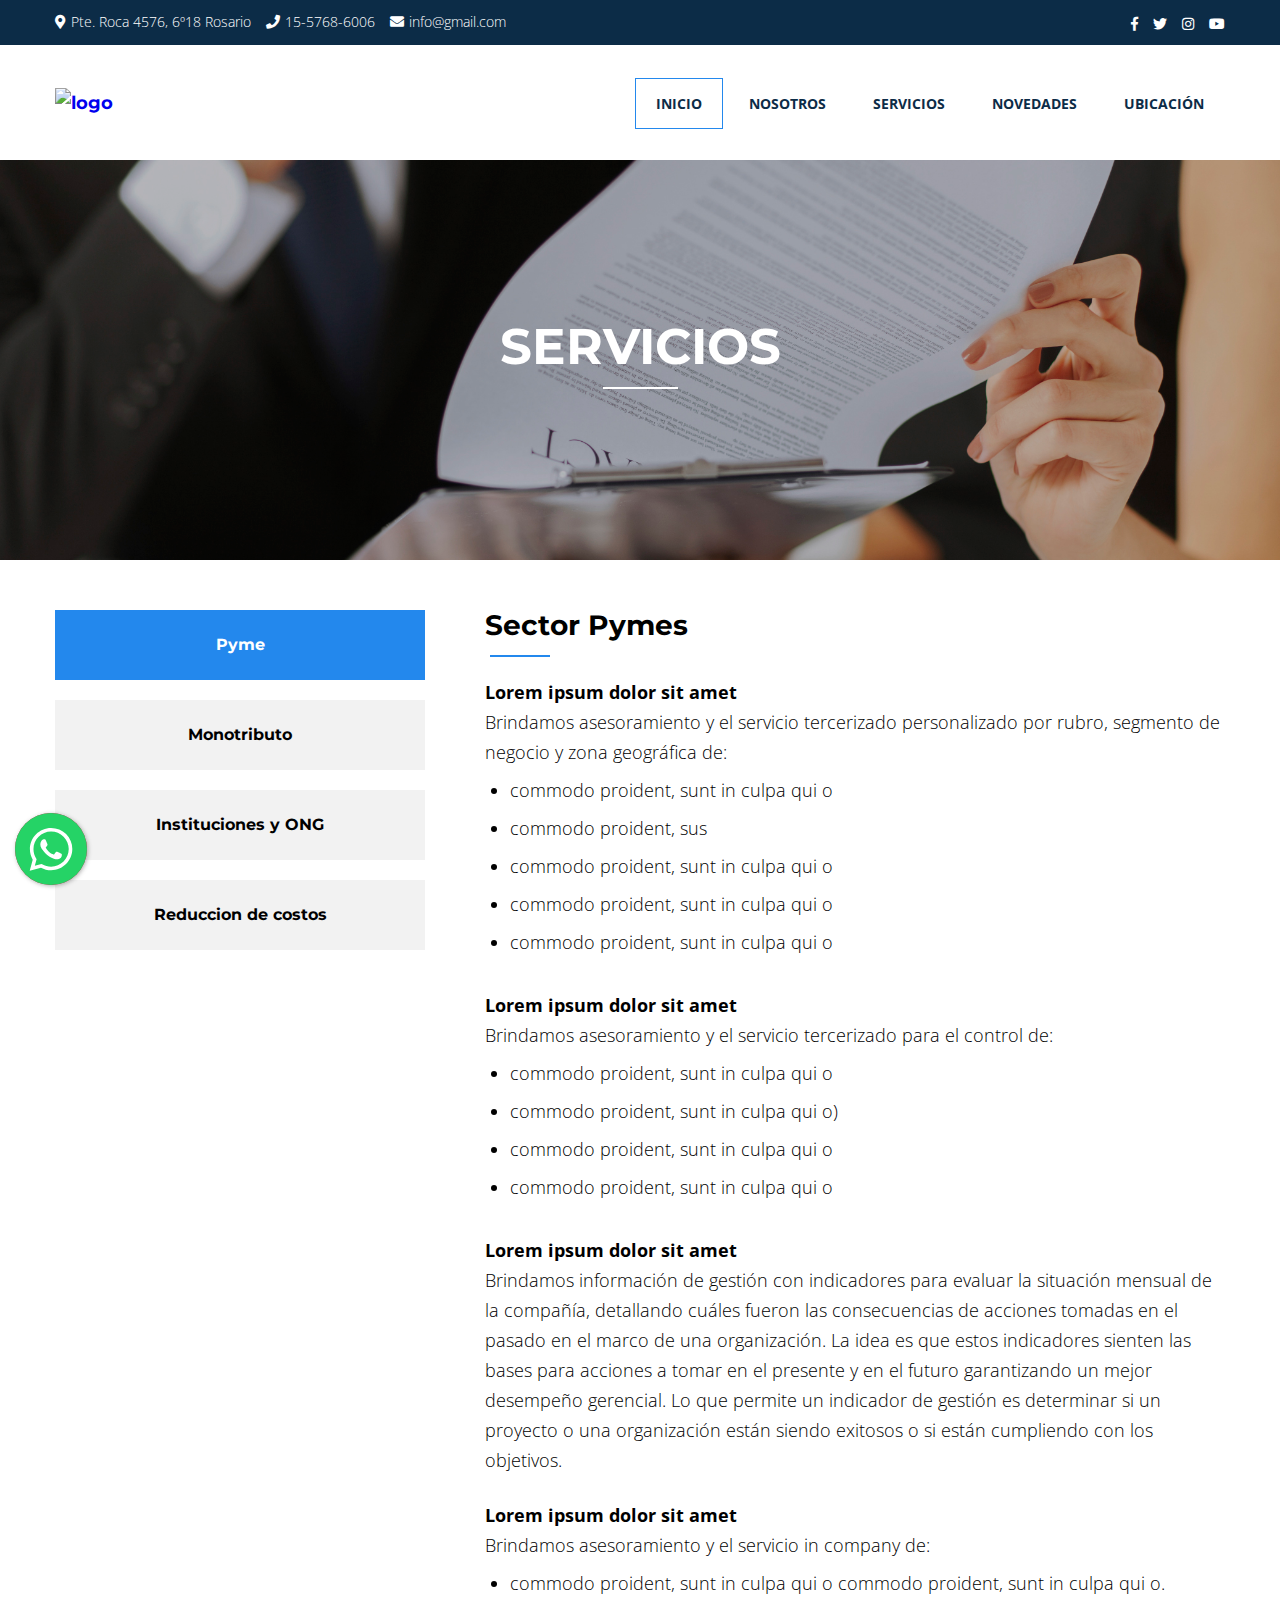
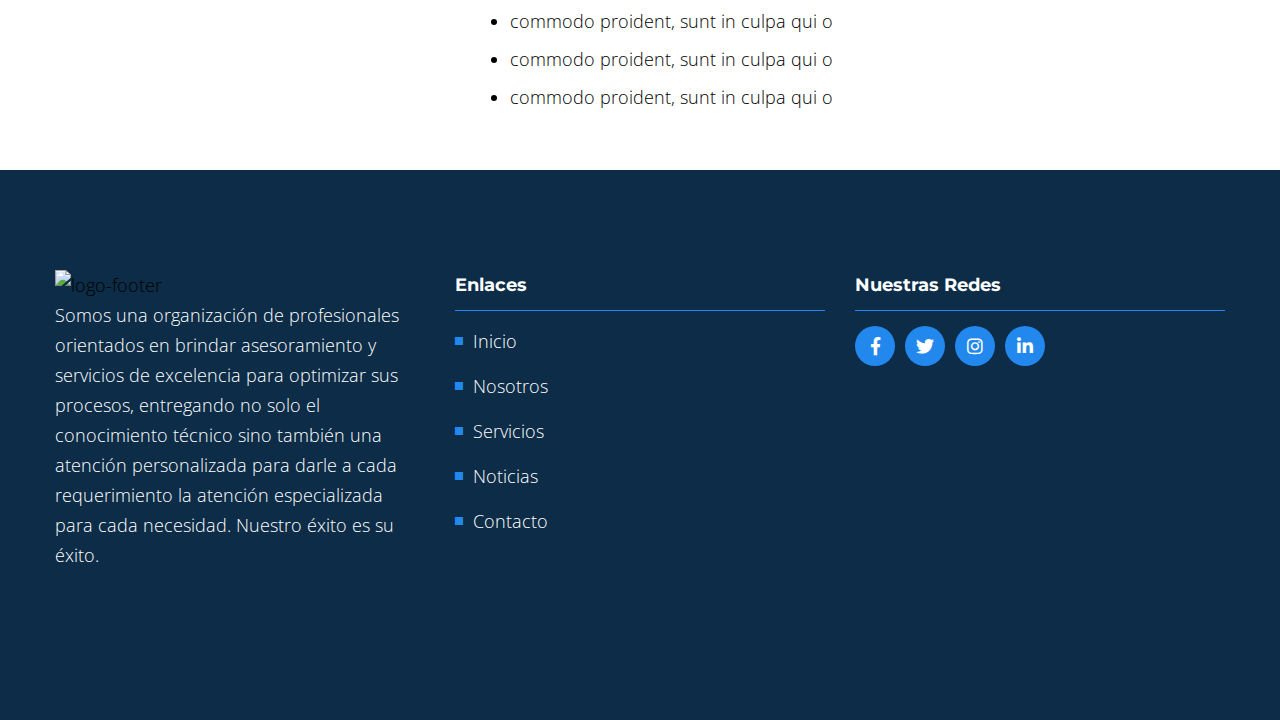
==== commit ca4a9d50: "u" ====
--- a/servicios.html
+++ b/servicios.html
@@ -2,7 +2,6 @@
 <html lang="es">
 <head>
     <meta charset="UTF-8">
-
     <meta name="viewport" content="width=device-width, initial-scale=1.0, maximum-scale=1.0, user-scalable=no, minimal-ui">
     <meta http-equiv="X-UA-Compatible" content="ie=edge">
     <link rel="stylesheet" type="text/css" href="assets/css/normalize.css">
@@ -12,7 +11,11 @@
     <link href="https://fonts.googleapis.com/css?family=Open+Sans:300,400,700" rel="stylesheet">
     <link rel="stylesheet" href="assets/fonts/font-awesome/css/all.css">
     <link rel="icon" href="assets/img/favicon.png">
-    <title>Novedades | Estudio Contable Pérez Cliffe</title>
+
+
+      
+ 
+    <title>Sitio web </title>
 </head>
 <body>
 
@@ -23,15 +26,15 @@
         <div class="container">
             <div class="topbar-content">
                 <ul class="topbar-contact">
-                    <li><i class="fas fa-map-marker-alt"></i>Hipólito Irigoyen 3560, 6º18 CABA</li>
+                    <li><i class="fas fa-map-marker-alt"></i>Pte. Roca 4576, 6º18 Rosario</li>
                     <li><i class="fas fa-phone"></i>15-5768-6006</li>
-                    <li><i class="fas fa-envelope"></i>dpc@estudiopc.com.ar</li>
+                    <li><i class="fas fa-envelope"></i>info@gmail.com</li>
                 </ul>
                 <ul class="topbar-social">
                     <li><a href="#"><i class="fab fa-facebook-f"></i></a></li>
                     <li><a href="#"><i class="fab fa-twitter"></i></a></li>
                     <li><a href="#"><i class="fab fa-instagram"></i></a></li>
-                    <li><a href="#"><i class="fab fa-linkedin-in"></i></a></li>
+                    <li><a href="#"><i class="fab fa-youtube"></i></a></li>
                 </ul>
             </div>
         </div>
@@ -46,7 +49,7 @@
         <div class="container">
             <div class="header-content">
                 <div class="header-logo">
-                    <a href="index.html"><img src="assets/img/logo.png" alt="logo"></a>                    
+                    <a href="index.html"><img src="https://res.cloudinary.com/dsk4fft6r/image/upload/c_scale,w_250/v1612158378/20210201_024503_xljmae.jpg" alt="logo"></a>                    
                 </div>
                 <div id="trigger" class="menu-btn">
                     <i class="fas fa-bars"></i>
@@ -55,11 +58,11 @@
 
                 <nav class="nav-desk">
                     <ul>
-                        <li><a href="index.html #top">Inicio</a></li>
-                        <li><a href="index.html #nosotros">Nosotros</a></li>
-                        <li class="active"><a href="index.html #servicios">Servicios</a></li>
-                        <li><a href="index.html #novedades" >Novedades</a></li>
-                        <li><a href="index.html #contacto">Contacto</a></li>
+                        <li class="active"><a href="#top" class="scroll">Inicio</a></li>
+                        <li><a href="#nosotros" class="scroll">Nosotros</a></li>
+                        <li><a href="#servicios" class="scroll">Servicios</a></li>
+                        <li><a href="#novedades" class="scroll">Novedades</a></li>
+                        <li><a href="#contacto" class="scroll">Ubicación</a></li>
                     </ul>
                 </nav>
             </div>
@@ -68,11 +71,11 @@
 
     <nav class="nav-phone">
         <ul>
-            <li><a href="index.html #top">Inicio</a></li>
-            <li><a href="index.html #nosotros" >Nosotros</a></li>
-            <li><a href="index.html #servicios">Servicios</a></li>
-            <li><a href="index.html #novedades">Novedades</a></li>
-            <li><a href="index.html #contacto" >Contacto</a></li>
+            <li><a href="#top" class="scroll">Inicio</a></li>
+            <li><a href="#nosotros" class="scroll">Nosotros</a></li>
+            <li><a href="#servicios" class="scroll">Servicios</a></li>
+            <li><a href="#novedades" class="scroll">Novedades</a></li>
+            <li><a href="#contacto" class="scroll">Ubicación</a></li>
         </ul>
     </nav>
     <!--**************************************************
@@ -109,45 +112,45 @@
 
                             <div class="sector-page-text">
                                 <div>
-                                    <p><strong>Tercerización de impuestos<br></strong></p>
+                                    <p><strong>Lorem ipsum dolor sit amet<br></strong></p>
                                     <p>Brindamos asesoramiento y el servicio tercerizado personalizado por rubro,
                                     segmento de negocio y zona geográfica de:
                                     </p>
                                     <ul>
-                                        <li>Impuestos nacionales</li>
-                                        <li>Impuestos provinciales</li>
-                                        <li>Impuestos municipales</li>
-                                        <li>Regímenes de retenciones y percepciones</li>
-                                        <li>Tercerización de sueldos y jornales</li>
+                                        <li>commodo proident, sunt in culpa qui o</li>
+                                        <li>commodo proident, sus</li>
+                                        <li>commodo proident, sunt in culpa qui o</li>
+                                        <li>commodo proident, sunt in culpa qui o</li>
+                                        <li>commodo proident, sunt in culpa qui o</li>
                                     </ul>
                                 </div>   
 
                                 <div>
-                                    <p><strong>Tercerización de contabilidad<br></strong></p>
+                                    <p><strong>Lorem ipsum dolor sit amet<br></strong></p>
                                     <p>Brindamos asesoramiento y el servicio tercerizado para el control de:</p>
                                     <ul>
-                                        <li>Balance Mensuales</li>
-                                        <li>Generación de reportes de gestión (Tablero de comando)</li>
-                                        <li>Firma de Balances Anuales</li>
-                                        <li>Copiado de libros legales</li>
+                                        <li>commodo proident, sunt in culpa qui o</li>
+                                        <li>commodo proident, sunt in culpa qui o)</li>
+                                        <li>commodo proident, sunt in culpa qui o</li>
+                                        <li>commodo proident, sunt in culpa qui o</li>
                                     </ul>
                                 </div>
 
                                 <div>
-                                    <p><strong>Informes de gestión y evolución de la compañía<br></strong></p>
+                                    <p><strong>Lorem ipsum dolor sit amet<br></strong></p>
                                     <p>Brindamos información de gestión con indicadores para evaluar la situación mensual de la compañía, detallando cuáles fueron las consecuencias de acciones tomadas en el pasado en el marco de una organización. La idea es que estos indicadores sienten las bases para acciones a tomar en el presente y en el futuro garantizando un mejor desempeño gerencial.
                                     Lo que permite un indicador de gestión es determinar si un proyecto o una organización están siendo exitosos o si están cumpliendo con los objetivos.
                                     </p>                          
                                 </div>   
 
                                 <div>
-                                    <p><strong>Mejora de procesos<br></strong></p>
+                                    <p><strong>Lorem ipsum dolor sit amet<br></strong></p>
                                     <p>Brindamos asesoramiento y el servicio in company de:</p> 
                                     <ul>
-                                        <li>Mejora de procesos orientado a la reducción de costos y a la eficientización de las tareas.</li>
-                                        <li>Detección de debilidades</li>
-                                        <li>Generación de planes de remediación</li>
-                                        <li>Seguimiento de las mejoras propuestas</li>
+                                        <li>commodo proident, sunt in culpa qui o commodo proident, sunt in culpa qui o.</li>
+                                        <li>commodo proident, sunt in culpa qui o</li>
+                                        <li>commodo proident, sunt in culpa qui o</li>
+                                        <li>commodo proident, sunt in culpa qui o</li>
                                     </ul>
                                 </div> 
 
@@ -160,7 +163,7 @@
 
                         <article id="tab2">
                             <div class="sector-title">
-                                <h2>Sector Monotributo</h2>
+                                <h2>Lorem ipsum dolor sit amet</h2>
                                 <div class="sector-page-title-line"></div>
                             </div>
                             <div class="sector-page-text">
@@ -177,7 +180,7 @@
 
                         <article id="tab3">
                             <div class="sector-title">
-                                <h2>Sector Instituciones y ONG</h2>
+                                <h2>Lorem ipsum dolor sit amet</h2>
                                 <div class="sector-page-title-line"></div>
                             </div>
                             <div class="sector-page-text">                               
@@ -219,39 +222,34 @@
                               FOOTER
         ******************************************************-->    
 
+
+        <boddy>
+            <div id="myButton"></div>
+          </boddy>
+
     <footer class="footer section-space">
         <div class="container">
             <div class="footer-content">
                 <div class="footer-about">
-                    <img src="assets/img/logo-footer.png" alt="logo-footer">
+                    <img src="https://res.cloudinary.com/dsk4fft6r/image/upload/c_scale,w_250/v1612158378/20210201_024503_xljmae.jpg" alt="logo-footer">
                     <p class="footer-p">Somos una organización de profesionales orientados en brindar asesoramiento y servicios de excelencia para optimizar sus procesos, entregando no solo el conocimiento técnico sino también una atención personalizada para darle a cada requerimiento la atención especializada para cada necesidad. Nuestro éxito es su éxito.</p>
-                    <a href="#" class="footer-more-btn">Leer mas</a>
+                   
                 </div>
 
                 <div class="footer-nav">
-                    <h5 class="footer-title">Links Útiles</h5>
+                    <h5 class="footer-title">Enlaces</h5>
                     <div class="footer-title-line"></div>
                     <ul>
                         <li><i class="fas fa-square-full"></i><a href="#top">Inicio</a></li>
-                        <li><i class="fas fa-square-full"></i><a href="#nosotros">Nosotros</a></li>
+                        <li><i class="fas fa-square-full"></i><a href="nosotros.html" target="_blank">Nosotros</a></li>
                         <li><i class="fas fa-square-full"></i><a href="#servicios">Servicios</a></li>
                         <li><i class="fas fa-square-full"></i><a href="#noticias">Noticias</a></li>
                         <li><i class="fas fa-square-full"></i><a href="#contacto">Contacto</a></li>
                     </ul>
                 </div>
 
-                <div class="footer-suscribe">
-                    <h5 class="footer-title">Newsletter</h5>
-                    <div class="footer-title-line"></div>
-                    <p class="footer-p">Suscribite a nuestro Newsletter para recibir nuestras ultimas noticias!</p>
-                    <form action="#" method="post" class="footer-email">
-                        <input type="text" name="email" value="" required placeholder="E-mail" class="input-form-place input-form-mail">
-                        <input type="submit" name="enviar" value="E" class="input-form-send">                        
-                    </form>
-                </div>
-
                 <div class="footer-social">
-                    <h5 class="footer-title">Nuestras Redes</h5>
+                        <h5 class="footer-title">Nuestras Redes</h5>
                     <div class="footer-title-line"></div>
                     <ul>
                         <a href=""><li><i class="fab fa-facebook-f"></i></li></a>
@@ -259,14 +257,74 @@
                         <a href=""><li><i class="fab fa-instagram"></i></li></a>
                         <a href=""><li><i class="fab fa-linkedin-in"></i></li></a>
                     </ul>
-                </div>
+                    
+                </div>
+
+                
             </div>            
         </div>
     </footer>
 
-    <script src="assets/js/jquery-3.3.1.js"></script>
-    <script src="assets/js/slidereveal.js"></script>
-    <script src="assets/js/main.js"></script>
+  
+
+
+
+    <script src="https://code.jquery.com/jquery-3.3.1.min.js" integrity="sha384-tsQFqpEReu7ZLhBV2VZlAu7zcOV+rXbYlF2cqB8txI/8aZajjp4Bqd+V6D5IgvKT" crossorigin="anonymous"></script>
+
+    
+    <script type="text/javascript">
+        $(function () {
+            $('#myButton').floatingWhatsApp({
+                phone: '5491130952942',
+                // popupMessage: 'Hola, su consulta no molesta',
+                // message: "Mi consulta",
+                // showPopup: true,
+                // showOnIE: false,
+                // headerTitle: 'Bienvenido!',
+                // headerColor: 'crimson',
+                backgroundColor:'crimson',
+                buttonImage: '<img src="whatsapp.svg" />'
+            });
+        });
+    
+    </script>
+
+        <script src="assets/js/jquery-3.3.1.js"></script>
+        <script src="assets/js/slidereveal.js"></script>
+        <script src="assets/js/main.js"></script>
+        <script>
+        //NAVIGATION ANCHOR TYPE
+            $(document).ready(function() {
+
+            var scrollLink = $('.scroll');
+
+            // Smooth scrolling
+            scrollLink.click(function(e) {
+            e.preventDefault();
+            $('body,html').animate({
+                scrollTop: $(this.hash).offset().top
+            }, 1000 );
+            });
+
+            // Active link switching
+            $(window).scroll(function() {
+            var scrollbarLocation = $(this).scrollTop();
+
+            scrollLink.each(function() {
+
+                var sectionOffset = $(this.hash).offset().top - 100;
+
+                if ( sectionOffset <= scrollbarLocation ) {
+                $(this).parent().addClass('active');
+                $(this).parent().siblings().removeClass('active');
+                }
+            })
+
+            })
+
+            });
+
+</script>
 
 </body>
-</html>
+</html>--- a/assets/css/styles.css
+++ b/assets/css/styles.css
@@ -353,6 +353,8 @@
     display: flex;
     flex-direction: column;
     align-items: center;
+
+
 }
 
 .slide-bg-content h1{
@@ -1475,4 +1477,65 @@
     }
 
 
-} +} 
+
+
+
+.darkoverlay {
+	background-color: rgba(0, 0, 0, .7);
+	position: absolute;
+	top: 0;
+	left: 0;
+	width: 100%;
+	min-height: 100%;
+  }
+
+
+
+
+
+.floating-wpp
+{ position:fixed;
+  bottom:15px;
+  left:15px;
+  font-size:14px;
+  transition:bottom .2s}
+.floating-wpp 
+.floating-wpp-button{
+  position:relative;
+  border-radius:50%;
+  box-shadow:1px 1px 4px rgba(60,60,60,.4);
+  transition:box-shadow .2s;
+  cursor:pointer;
+  overflow:hidden}
+  .floating-wpp 
+  .floating-wpp-button img,
+  .floating-wpp 
+  .floating-wpp-button svg
+  {
+    position:absolute;
+    width:100%;
+    height:auto;
+    object-fit:cover;
+    top:50%;
+    left:50%;
+    transform:translate3d(-50%,-50%,0)}
+    .floating-wpp:hover{bottom:17px}
+    .floating-wpp:hover .floating-wpp-button
+    {box-shadow:1px 2px 8px rgba(60,60,60,.4)}
+    .floating-wpp .floating-wpp-popup{
+      border-radius:6px;
+      background-color:#E5DDD5;
+      position:absolute;
+      overflow:hidden;
+      padding:0;
+      box-shadow:1px 2px 8px rgba(60,60,60,.25);
+      width:0;height:0;bottom:0;opacity:0;
+      transition:bottom .1s ease-out,opacity .2s ease-out;
+      transform-origin:bottom}
+      .floating-wpp 
+      .floating-wpp-popup.active{padding:0 12px 12px;width:260px;height:auto;bottom:82px;opacity:1}.floating-wpp .floating-wpp-popup .floating-wpp-message{background-color:#fff;padding:8px;border-radius:0 5px 5px;box-shadow:1px 1px 1px rgba(0,0,0,.15);opacity:0;transition:opacity .2s}.floating-wpp .floating-wpp-popup.active .floating-wpp-message{opacity:1;transition-delay:.2s}.floating-wpp .floating-wpp-popup .floating-wpp-head{text-align:right;color:#fff;margin:0 -15px 10px;padding:6px 12px;display:flex;justify-content:space-between;cursor:pointer}.floating-wpp .floating-wpp-input-message{background-color:#fff;margin:10px -15px -15px;padding:0 15px;display:flex;align-items:center}.floating-wpp .floating-wpp-input-message textarea{border:1px solid #ccc;border-radius:4px;box-shadow:none;padding:8px;margin:10px 0;width:100%;max-width:100%;font-family:inherit;font-size:inherit;resize:none}.floating-wpp .floating-wpp-btn-send{margin-left:12px;font-size:0;cursor:pointer}
+
+boddy {
+    font-family: Arial, Helvetica, sans-serif
+}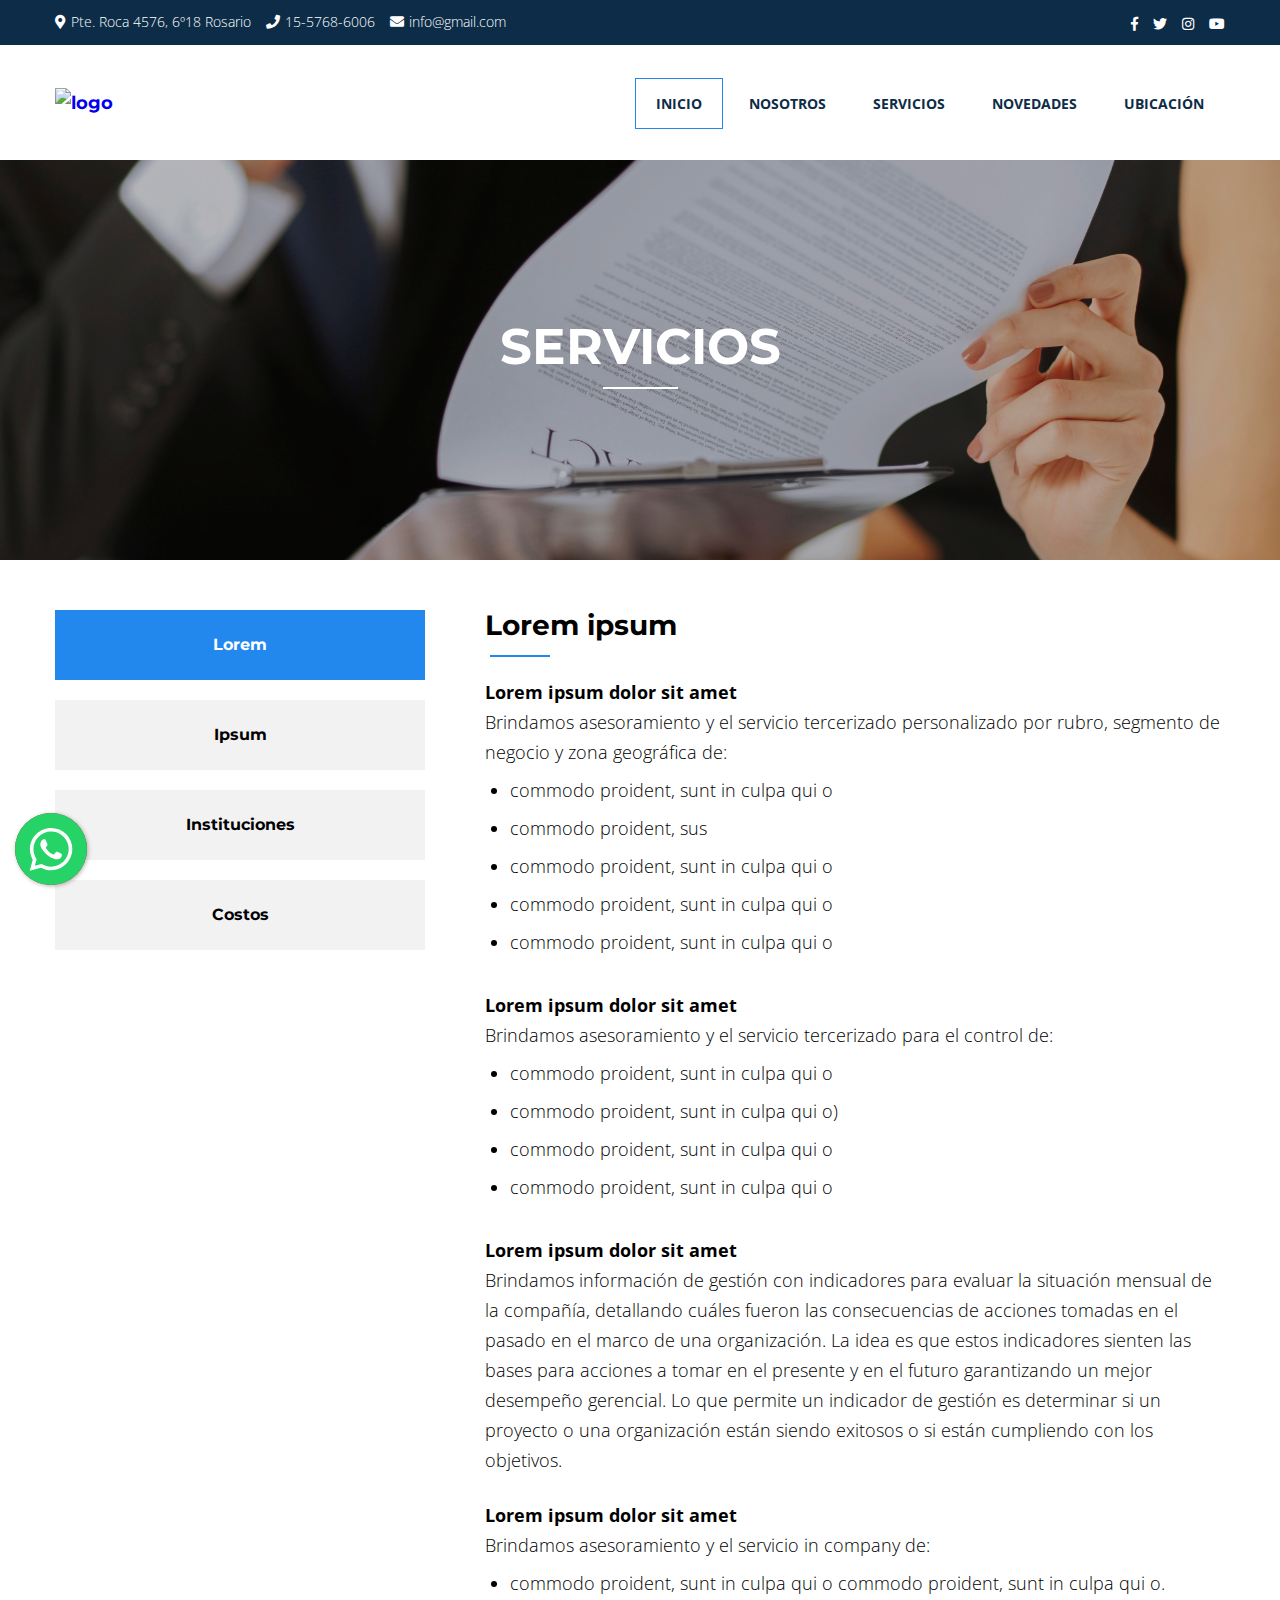
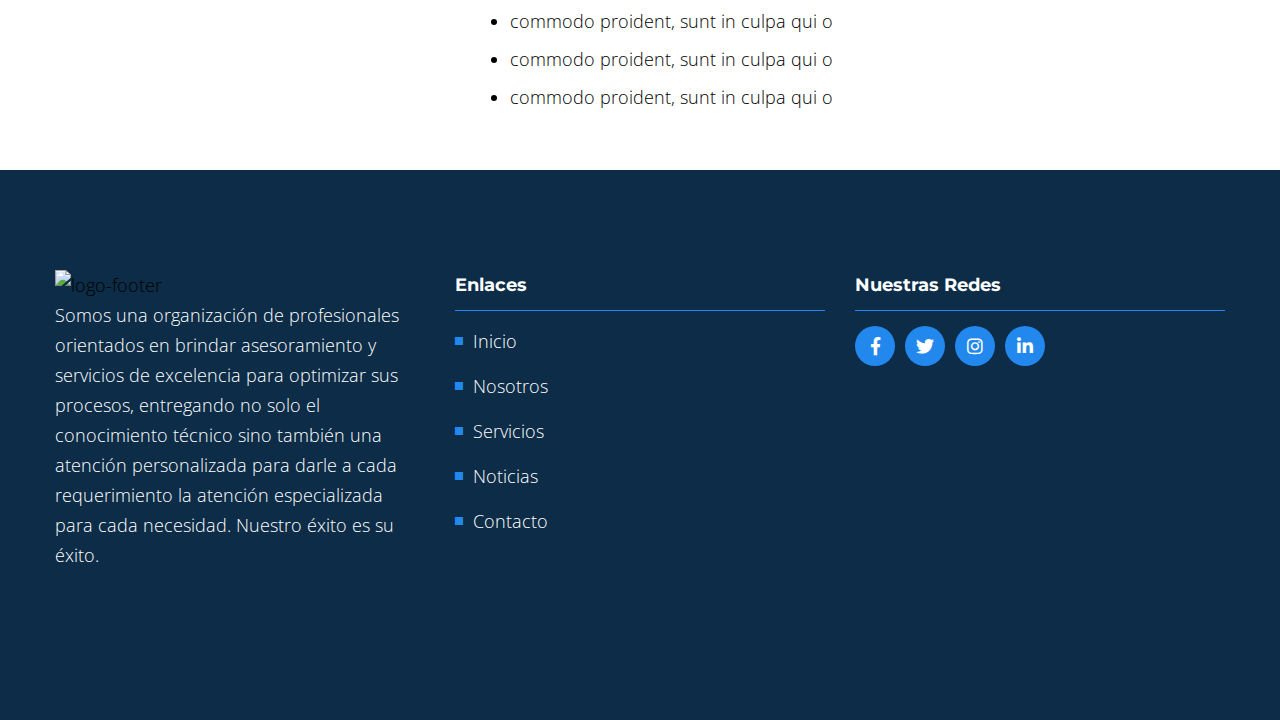
==== commit 70a0fea7: "U" ====
--- a/servicios.html
+++ b/servicios.html
@@ -96,17 +96,17 @@
                 <div class="service-page-content">
                     <div class="service-selector">
                         <ul class="service-tabs">
-                            <li><a href="#tab1">Pyme</a></li>
-                            <li><a href="#tab2">Monotributo</a></li>
-                            <li><a href="#tab3">Instituciones y ONG</a></li>
-                            <li><a href="#tab4">Reduccion de costos</a></li>
+                            <li><a href="#tab1">Lorem </a></li>
+                            <li><a href="#tab2">Ipsum</a></li>
+                            <li><a href="#tab3">Instituciones</a></li>
+                            <li><a href="#tab4">Costos</a></li>
                         </ul>
                     </div>
 
                     <div class="articles-content">                    
                         <article id="tab1">
                             <div class="sector-title">
-                                <h2>Sector Pymes</h2>
+                                <h2>Lorem ipsum</h2>
                                 <div class="sector-page-title-line"></div>
                             </div>
 
@@ -198,7 +198,7 @@
 
                         <article id="tab4">
                             <div class="sector-title">
-                                <h2>Sector Reduccion de Costos</h2>
+                                <h2>Lorem ipsum</h2>
                                 <div class="sector-page-title-line"></div>
                             </div>
                             <div class="sector-page-text">                       
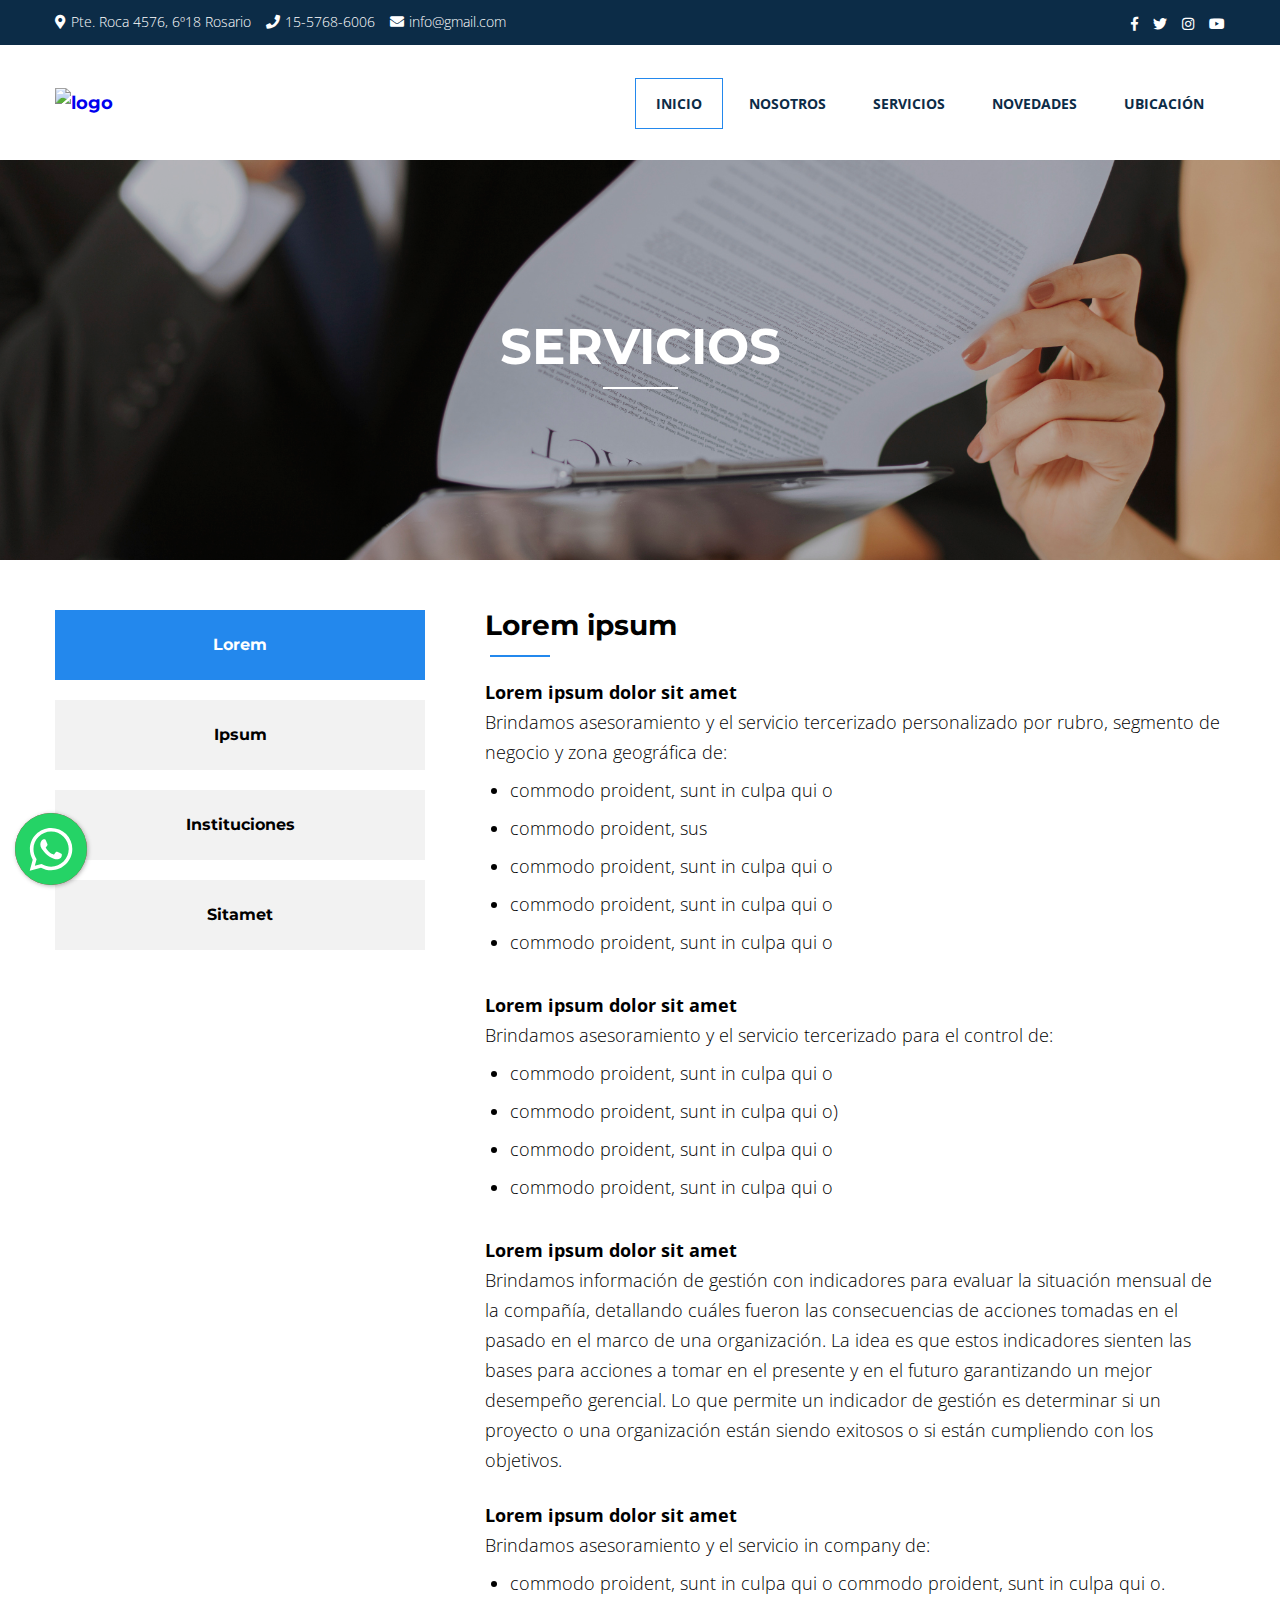
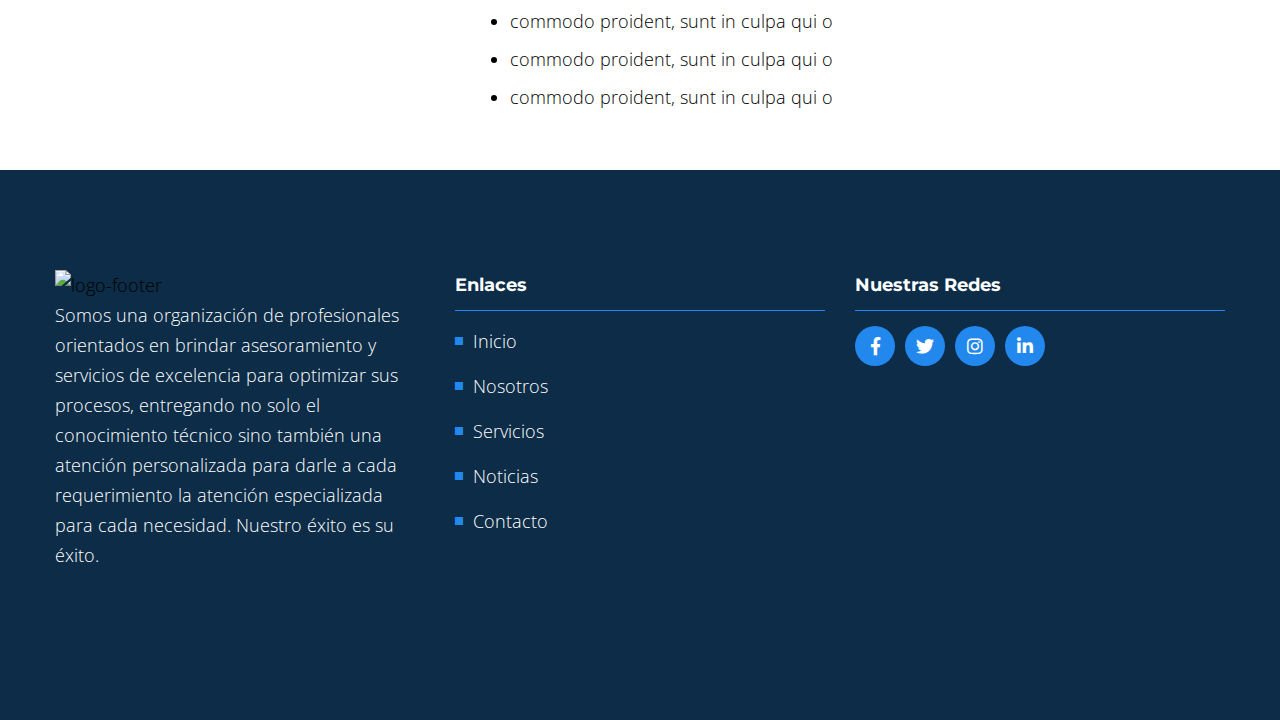
==== commit d66b2e54: "J" ====
--- a/servicios.html
+++ b/servicios.html
@@ -99,7 +99,7 @@
                             <li><a href="#tab1">Lorem </a></li>
                             <li><a href="#tab2">Ipsum</a></li>
                             <li><a href="#tab3">Instituciones</a></li>
-                            <li><a href="#tab4">Costos</a></li>
+                            <li><a href="#tab4">Sitamet</a></li>
                         </ul>
                     </div>
 
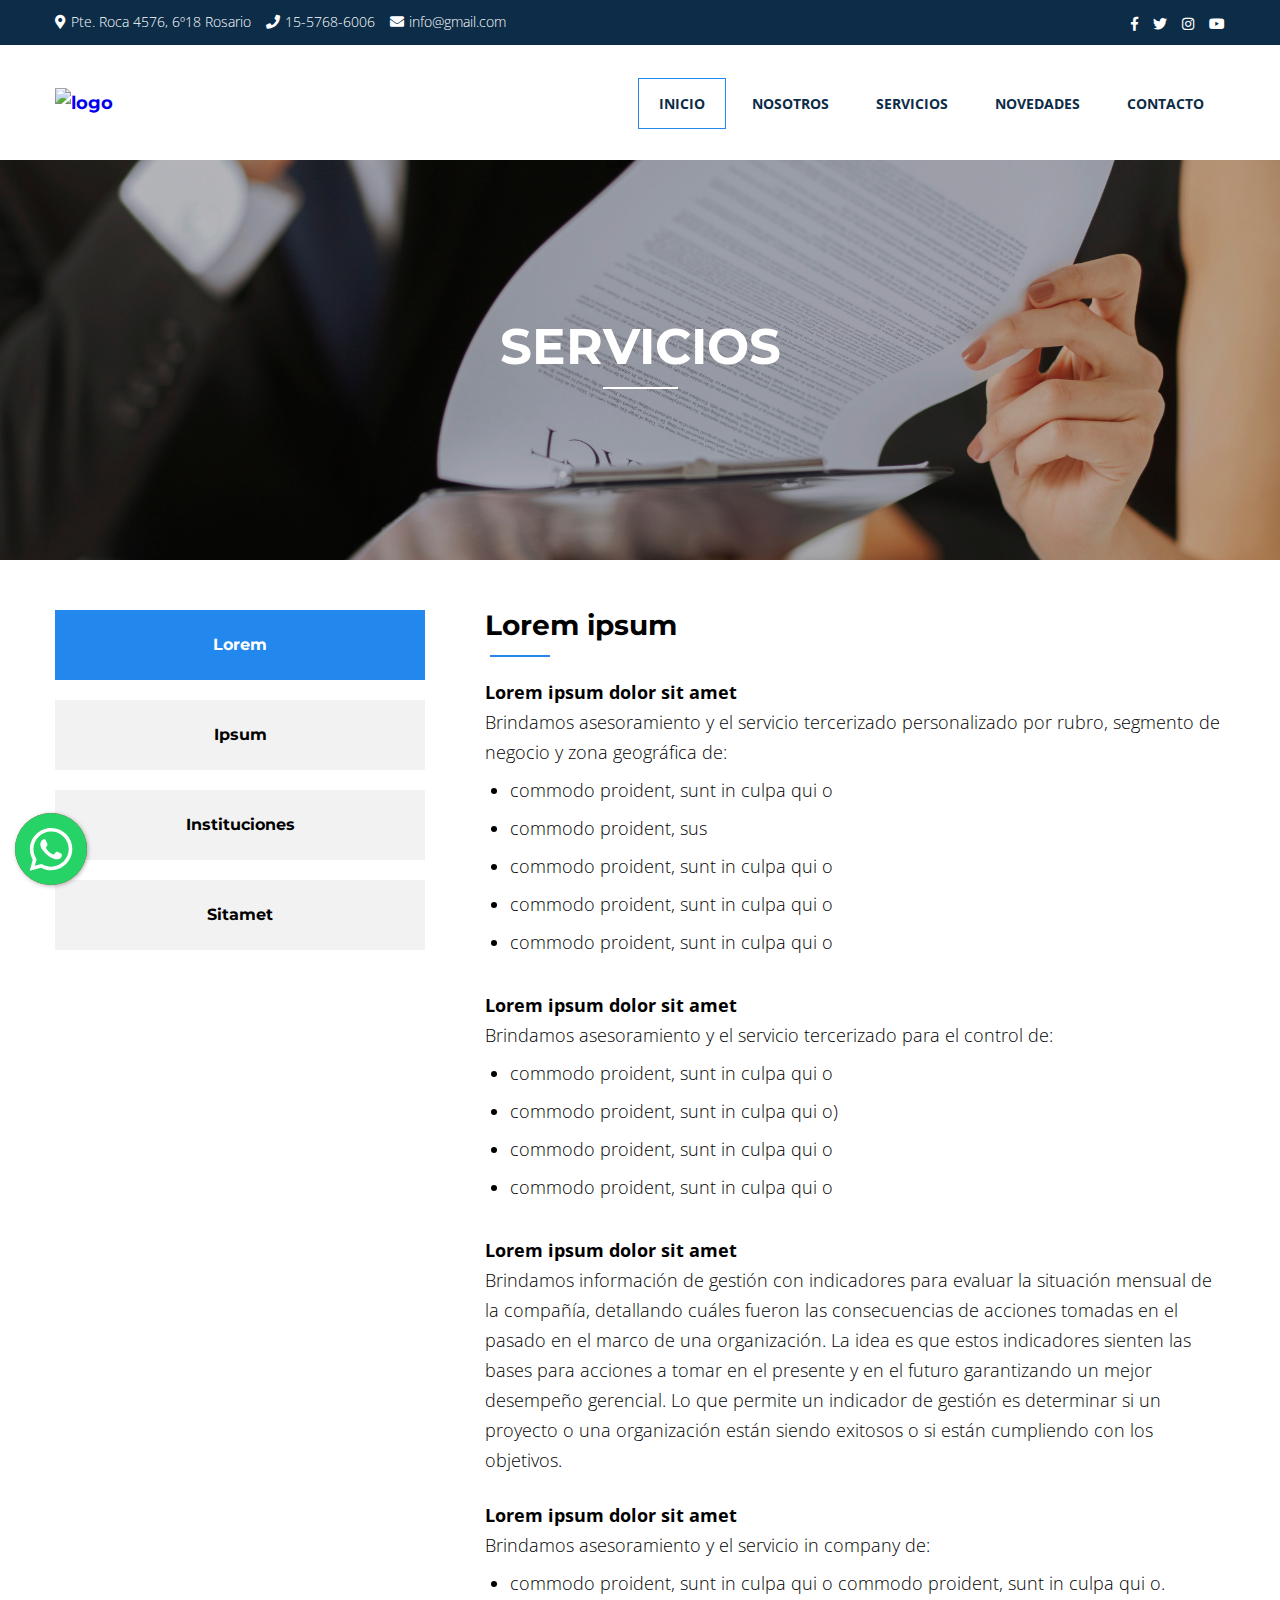
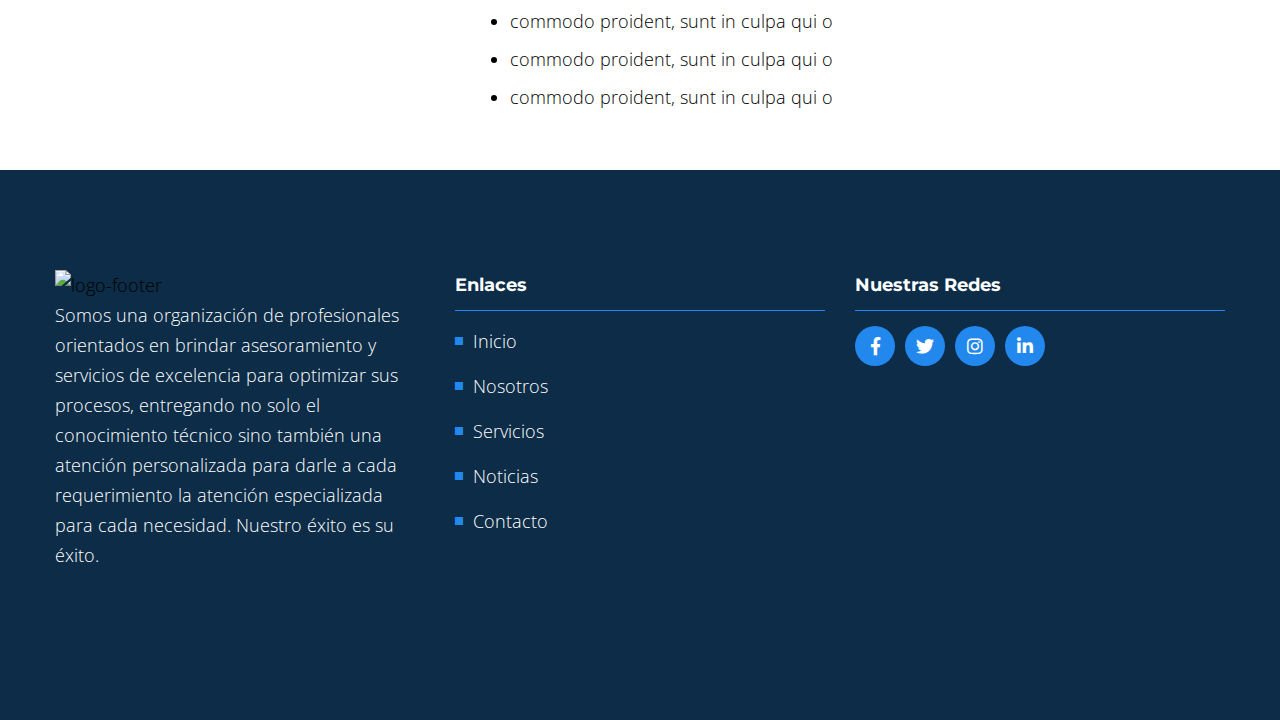
==== commit ec073aac: "J" ====
--- a/servicios.html
+++ b/servicios.html
@@ -62,7 +62,7 @@
                         <li><a href="#nosotros" class="scroll">Nosotros</a></li>
                         <li><a href="#servicios" class="scroll">Servicios</a></li>
                         <li><a href="#novedades" class="scroll">Novedades</a></li>
-                        <li><a href="#contacto" class="scroll">Ubicación</a></li>
+                        <li><a href="#contacto" class="scroll">Contacto</a></li>
                     </ul>
                 </nav>
             </div>
@@ -170,9 +170,9 @@
                                 <div>
                                     <p>Brindamos atención personalizada y especializada en todos los temas concernientes a la problemática del monotributista en Argentina.</p>
                                     <ul>
-                                        <li>Altas y recategorizaciones</li>
-                                        <li>Liquidación de impuestos</li>
-                                        <li>Atención de inspecciones</li>
+                                        <li>commodo proident, sunt in culpa qui o</li>
+                                        <li>commodo proident, sunt in culpa qui o</li>
+                                        <li>commodo proident, sunt in culpa qui o</li>
                                     </ul>
                                 </div>                           
                             </div>
